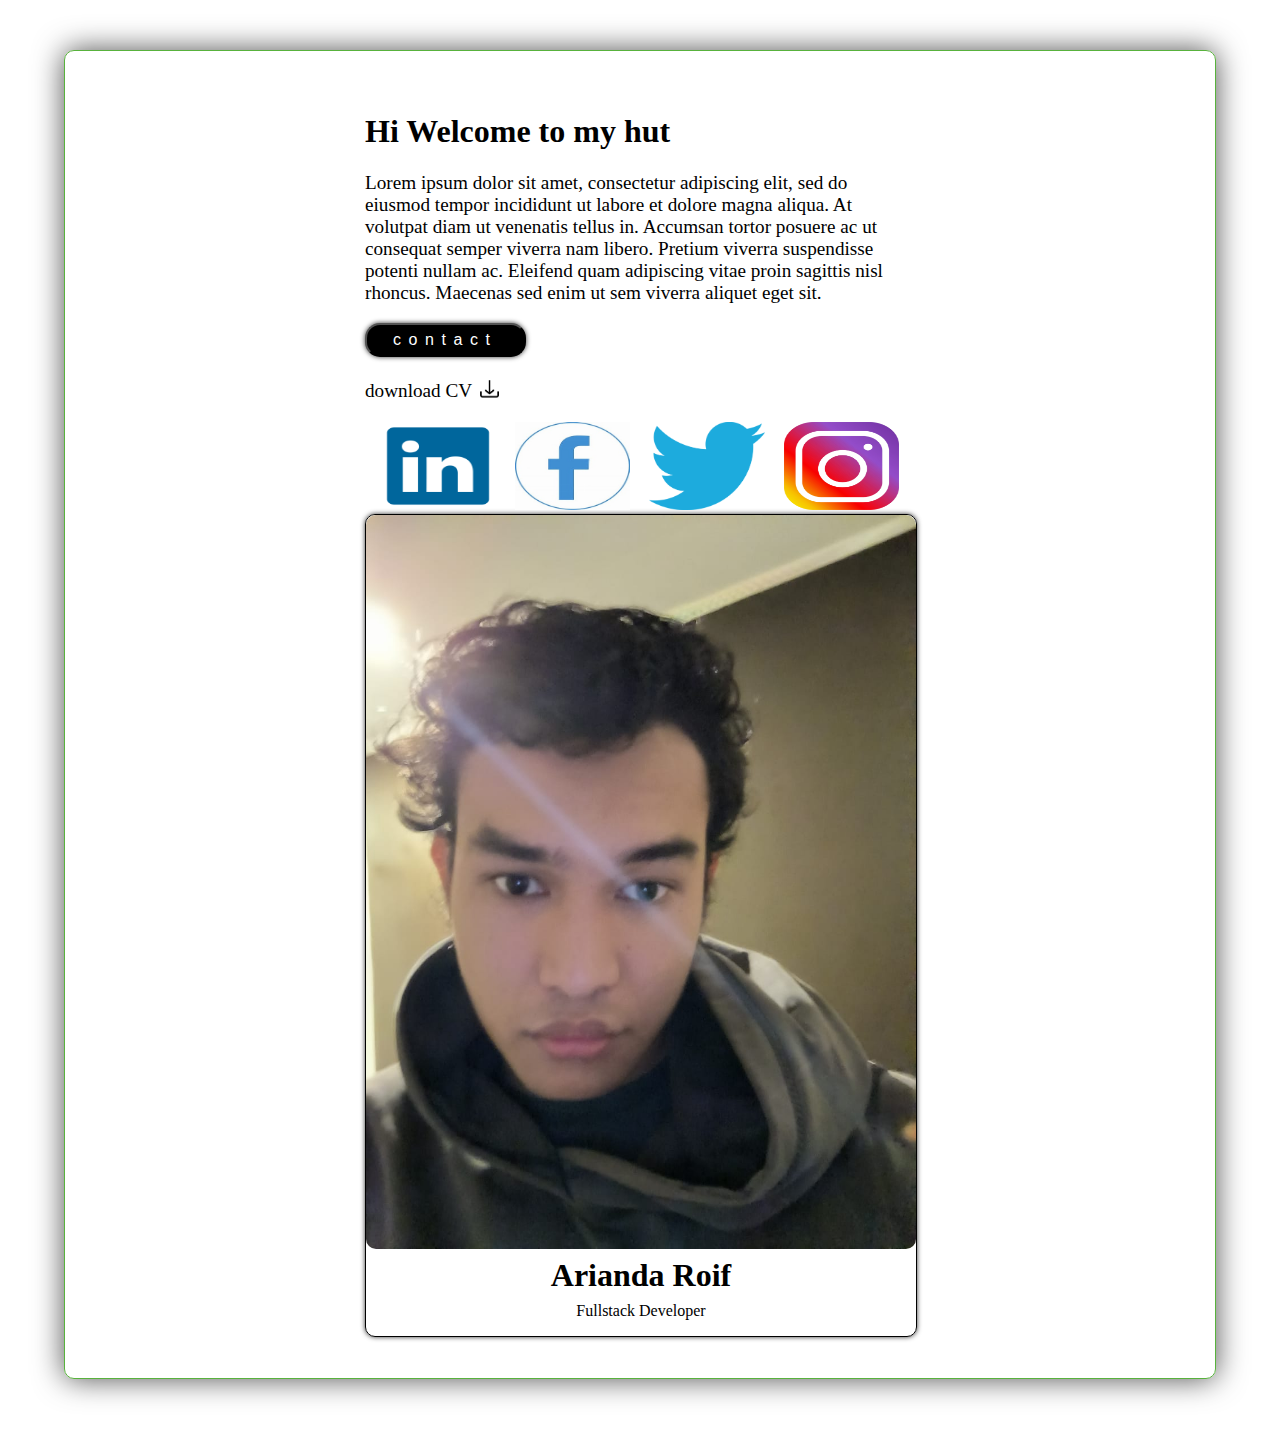
==== index.html @ 671141f8 "Initial commit" ====
<html>

<head>
    <title>Creating Card</title>
</head>

<body>
    <div style="
    border: 1px solid rgb(88, 178, 60);
    width:1150px;
    border-radius: 10px;
    box-shadow: 0px 0px 30px rgb(79,79,79);
    margin: auto;
    margin-top: 50px;
    margin-bottom: 50px;
">
        <div style="
            border: 1px solid white;
            width:550px;
            padding: 15px;
            border-radius: 10px;
            margin: auto;
            margin-top: 25px;
            margin-bottom: 25px;">
            <h1>Hi Welcome to my hut</h1>
            <p style="
        font-size: larger;
        margin-top: 5px;">
                Lorem ipsum dolor sit amet, consectetur adipiscing elit, sed do
                eiusmod tempor incididunt ut labore et dolore magna aliqua. At
                volutpat diam ut venenatis tellus in. Accumsan tortor posuere ac ut
                consequat semper viverra nam libero. Pretium viverra suspendisse
                potenti nullam ac. Eleifend quam adipiscing vitae proin sagittis nisl
                rhoncus. Maecenas sed enim ut sem viverra aliquet eget sit.
            </p>
            <button style="
        box-shadow: 0px 0px 5px rgba(50, 50, 50, 50);
        border-radius: 15px;
        color: white;
        background-color: black;
        padding: 6px 26px;
        font-size: 16px;
        font-family: Arial;
        letter-spacing: 2mm;">contact</button>

            <p style="font-size: larger;">
                download CV <img src="assets/images/download.png" style="width: 25px;" />
            </p>

            <p style="
        letter-spacing: 15px;
        text-align: center;">
            </p>
            <div>
                <img src="assets/images/linkedin.png" alt="" style="width: 21%; height: 10%; margin-left: 15px;">
                <img src="assets/images/Facebook.jpg" alt="" style="width: 21%; height: 10%; margin-left: 15px">
                <img src="assets/images/twitter.png" alt="" style="width: 21%; height: 10%; margin-left: 15px">
                <img src="assets/images/instagram.png" alt="" style="width: 21%; height: 10%; margin-left: 15px">
            </div>


            <div style="
            border: 1px solid black;
            box-shadow: 0px 0px 5px rgba(50, 50, 50, 50);
            width:550px;
            border-radius: 10px;
            margin: auto;">
                <img src="assets/images/selfie.jpg" style="width: 100%;
        border-radius: 10px;
        margin: auto;" />
                <h1 style="text-align: center;
        font-weight: bold;
        line-height: 10px;">Arianda Roif</h1>
                <p style="text-align: center;">Fullstack Developer</p>
            </div>

        </div>
    </div>
</body>

</html>
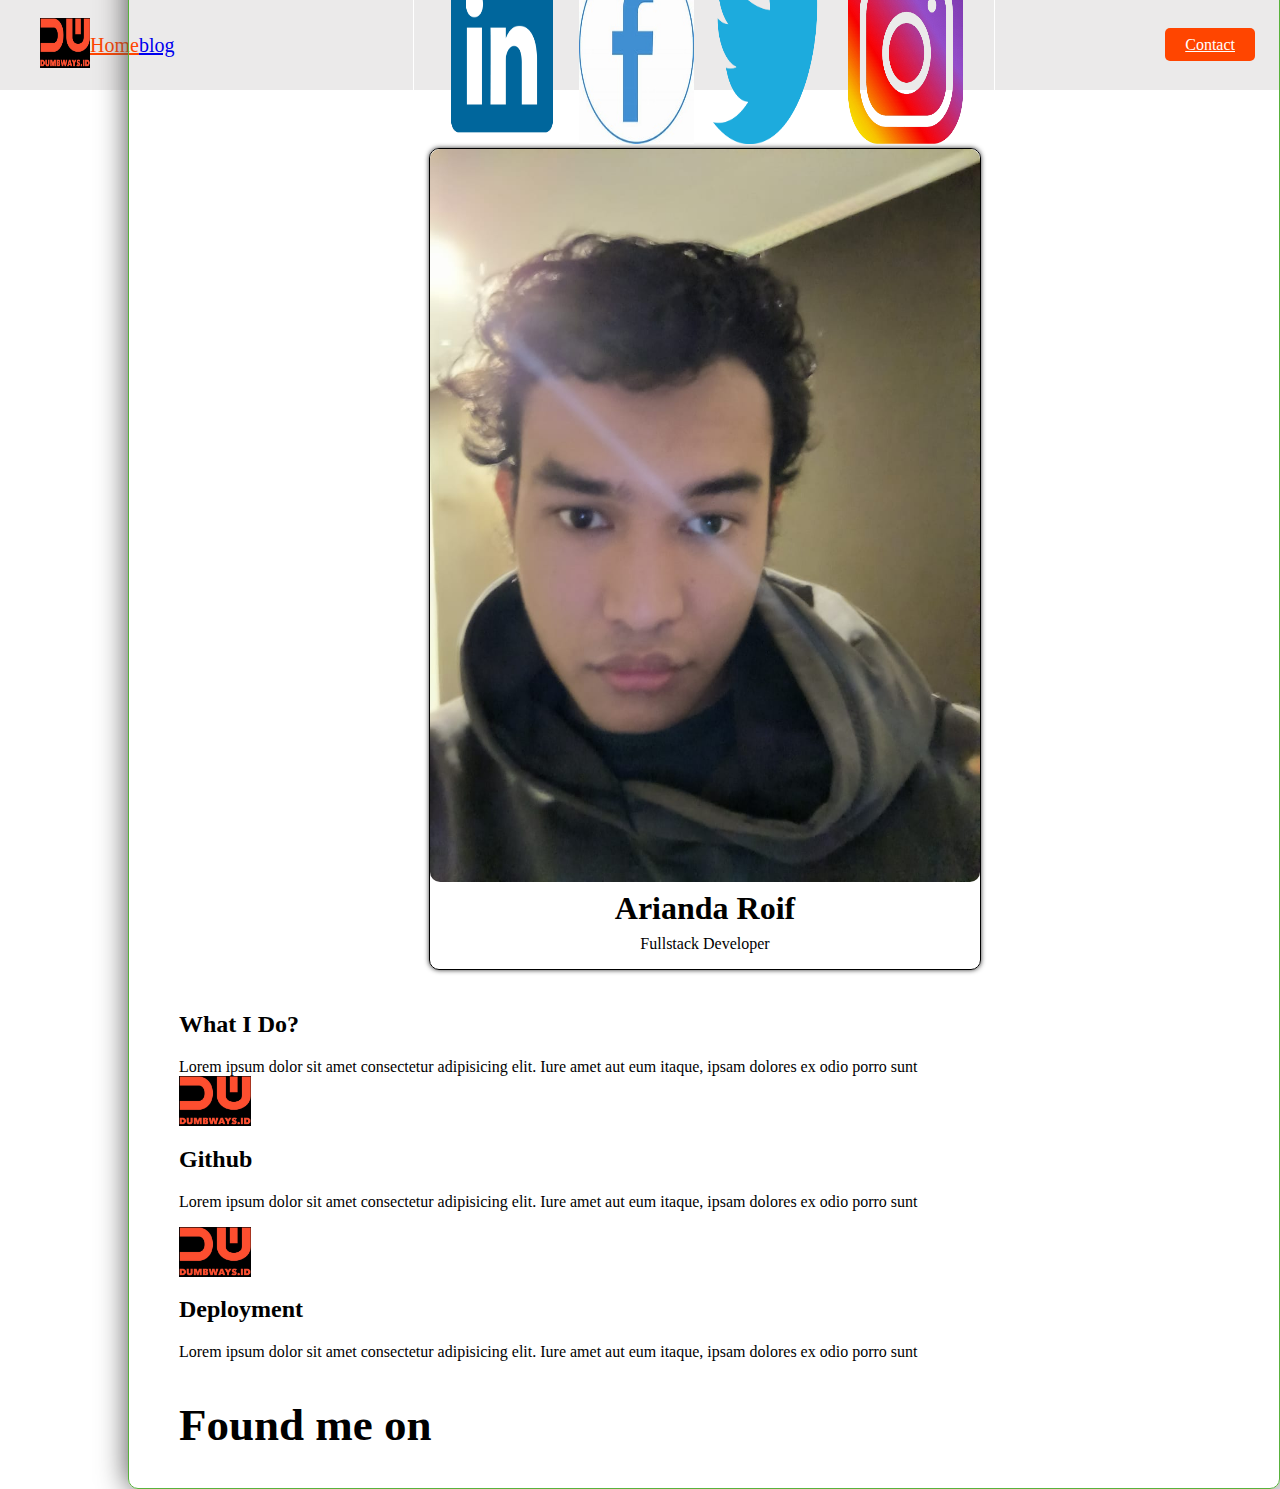
==== commit 8f2aff74: "my file" ====
--- a/index.html
+++ b/index.html
@@ -1,10 +1,32 @@
-<html>
-
 <head>
     <title>Creating Card</title>
+    <link rel="stylesheet" href="style.css" />
 </head>
 
 <body>
+    <nav>
+        <div class="nav-left">
+            <ul>
+                <li>
+                    <li>
+                        <img src="assets/images/Dumbways.jpg" alt="assets" width="50px" height="50px"/>
+                    </li>
+                    <a href="index.html" style="color: orangered;" class="active" id="active">Home</a>
+                </li>
+                <li>
+                     <a href="#">blog</a>
+                </li>
+            </ul>
+        </div>
+        <div class="nav-right">
+            <a href="contact.html">Contact</a>
+        </div>
+    </nav>
+    <div class="container">
+        <section>
+            <div class="left">
+        
+    
     <div style="
     border: 1px solid rgb(88, 178, 60);
     width:1150px;
@@ -73,9 +95,41 @@
         line-height: 10px;">Arianda Roif</h1>
                 <p style="text-align: center;">Fullstack Developer</p>
             </div>
+        </div>
 
+        <div class="right">
+            <h2>What I Do?</h2>
+            Lorem ipsum dolor sit amet consectetur adipisicing elit.
+             Iure amet aut eum itaque, ipsam dolores ex odio porro sunt
+             
+             <div class="skill">
+               
+                <div> <img src="assets/images/Dumbways.jpg" alt="" srcset="" height="50px" />
+                    <h2>Github</h2>
+            <p>Lorem ipsum dolor sit amet consectetur adipisicing elit.
+                Iure amet aut eum itaque, ipsam dolores ex odio porro sunt
+                 </p>
+                </div>
+                       
+                    <div>
+                        <img src="assets/images/Dumbways.jpg" alt="" srcset=""  height="50px" />
+                        <h2>Deployment</h2>
+                <p>Lorem ipsum dolor sit amet consectetur adipisicing elit.
+                    Iure amet aut eum itaque, ipsam dolores ex odio porro sunt
+                    </p>
+                    </div>
+                    
+             </div>
+             <div class="social-media">
+                <h2>Found me on</h2>
+                <i class="fa-brands fa-facebook"></i>
+                <i class="fa-brands fa-twitter"></i>
+                <i class="fa-brands fa-instagram"></i>
+             </div>
         </div>
-    </div>
+    </section>
+        
+</div>
 </body>
 
 </html>--- a/style.css
+++ b/style.css
@@ -0,0 +1,77 @@
+@import url('https://fonts.googleapis.com/css2?family=Poppins:wght@300;900&family=Roboto&display=swap')
+
+*{
+    text-decoration: none;
+    font-family: "poppins", sans-serif;
+    color: black;
+}
+
+body {
+    margin: 0;
+}
+
+nav {
+    background-color: #ebeaea;
+    display: flex;
+    align-items: center;
+    height: 10vh;
+}
+
+nav ul {
+    display: flex;
+    list-style-type: none;
+    align-items: center;
+}
+
+nav ul {
+    margin-right: 25px;
+    font-size: 20px;
+}
+
+nav ul li .active {
+    color: orangered;
+}
+
+.nav-left {
+    flex: 75%;
+}
+
+.nav-right {
+    flex: 25%;
+    text-align: end;
+    margin-right: 25px;
+}
+
+.nav-right a {
+    background-color: orangered;
+    padding: 8px 20px;
+    color: white;
+    border-radius: 5px;
+}
+
+.container {
+    display: flex;
+    justify-content: center;
+    height: 90vh;
+    align-items: center;
+}
+
+section {
+    display: flex;
+    width: 80%;
+}
+
+.left {
+    left: 30%;
+}
+
+.right {
+    flex: 70%;
+    margin-left: 50px;
+}
+
+
+.social-media {
+    margin-right: 20px;
+    font-size: 30px;
+}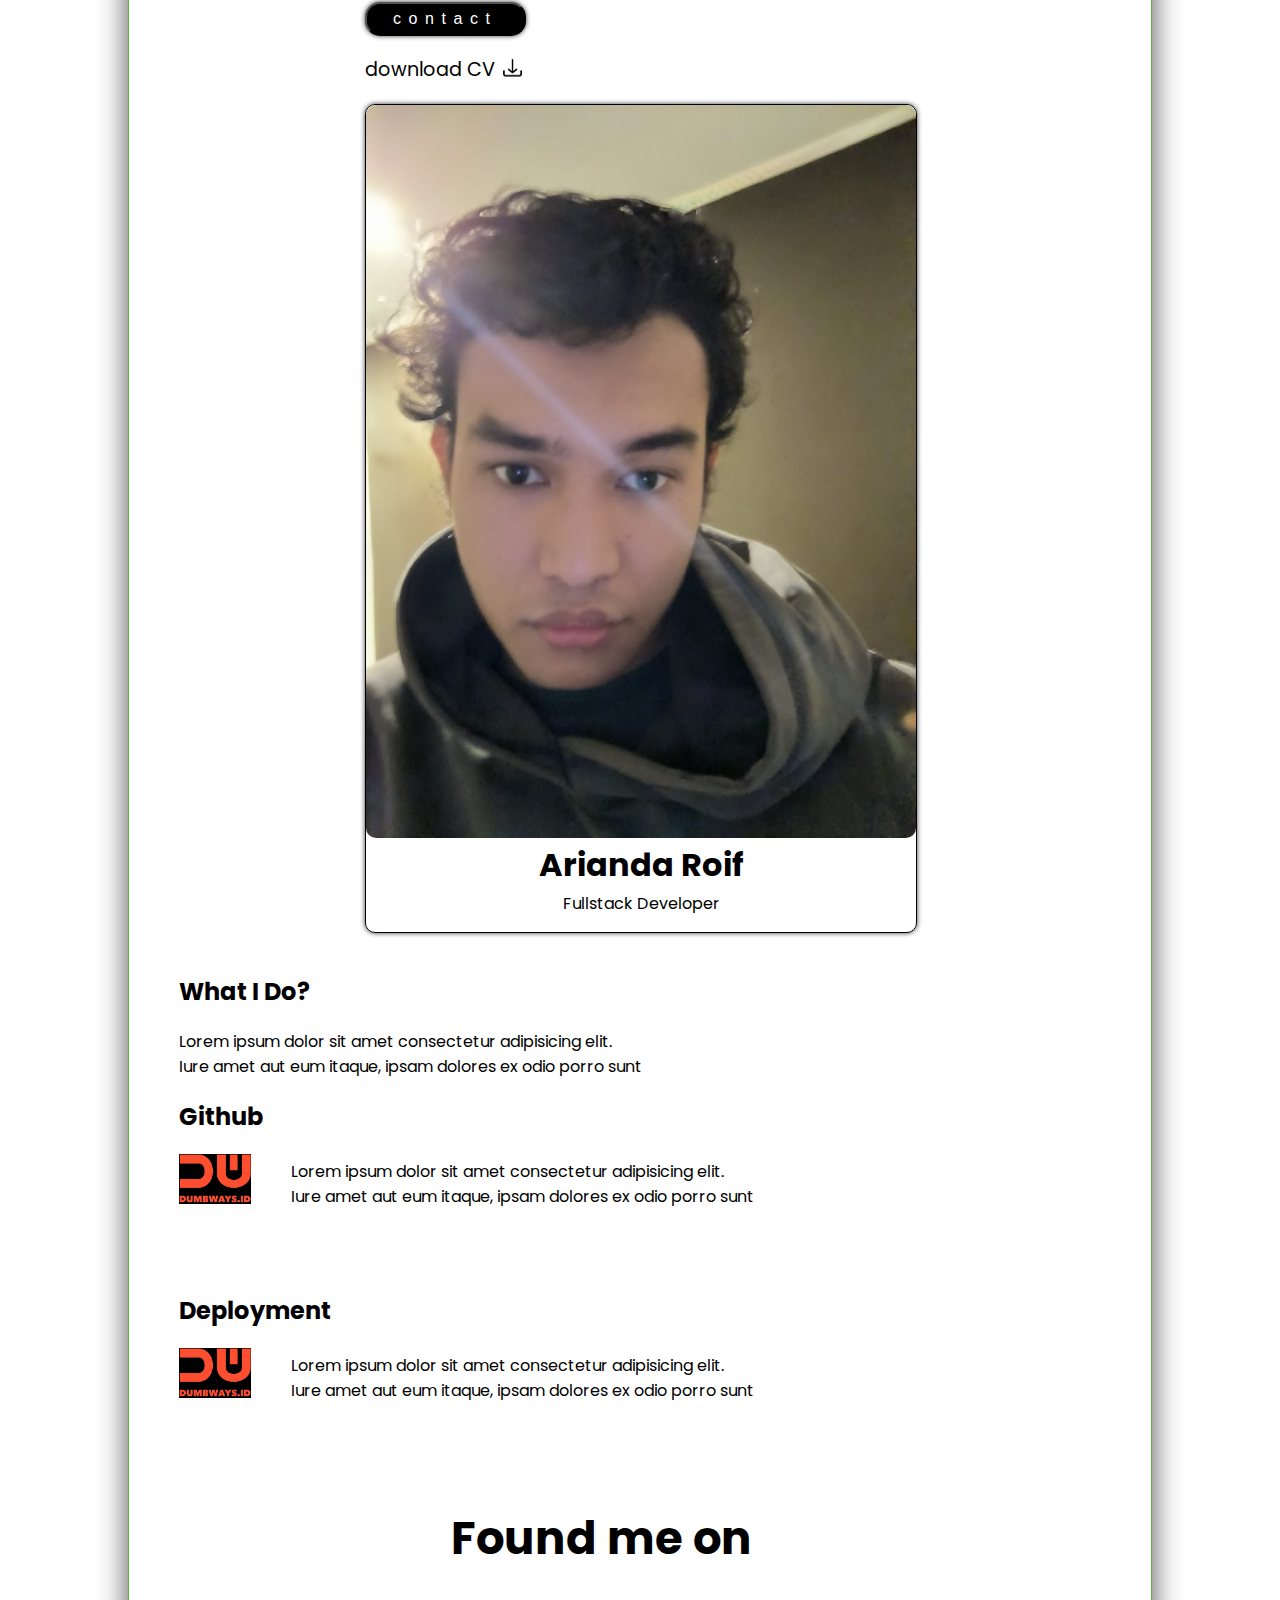
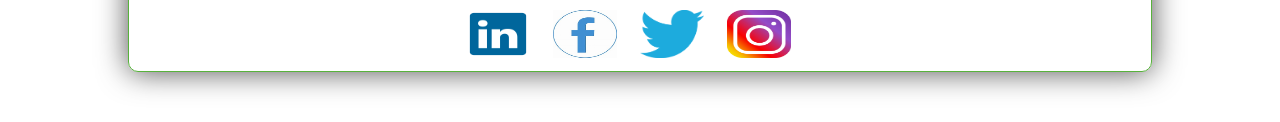
==== commit b97bf17f: "Update" ====
--- a/index.html
+++ b/index.html
@@ -4,132 +4,77 @@
 </head>
 
 <body>
-    <nav>
-        <div class="nav-left">
-            <ul>
-                <li>
-                    <li>
-                        <img src="assets/images/Dumbways.jpg" alt="assets" width="50px" height="50px"/>
-                    </li>
-                    <a href="index.html" style="color: orangered;" class="active" id="active">Home</a>
-                </li>
-                <li>
-                     <a href="#">blog</a>
-                </li>
-            </ul>
-        </div>
-        <div class="nav-right">
-            <a href="contact.html">Contact</a>
-        </div>
-    </nav>
     <div class="container">
         <section>
-            <div class="left">
-        
-    
-    <div style="
-    border: 1px solid rgb(88, 178, 60);
-    width:1150px;
-    border-radius: 10px;
-    box-shadow: 0px 0px 30px rgb(79,79,79);
-    margin: auto;
-    margin-top: 50px;
-    margin-bottom: 50px;
-">
-        <div style="
-            border: 1px solid white;
-            width:550px;
-            padding: 15px;
-            border-radius: 10px;
-            margin: auto;
-            margin-top: 25px;
-            margin-bottom: 25px;">
-            <h1>Hi Welcome to my hut</h1>
-            <p style="
-        font-size: larger;
-        margin-top: 5px;">
-                Lorem ipsum dolor sit amet, consectetur adipiscing elit, sed do
-                eiusmod tempor incididunt ut labore et dolore magna aliqua. At
-                volutpat diam ut venenatis tellus in. Accumsan tortor posuere ac ut
-                consequat semper viverra nam libero. Pretium viverra suspendisse
-                potenti nullam ac. Eleifend quam adipiscing vitae proin sagittis nisl
-                rhoncus. Maecenas sed enim ut sem viverra aliquet eget sit.
-            </p>
-            <button style="
-        box-shadow: 0px 0px 5px rgba(50, 50, 50, 50);
-        border-radius: 15px;
-        color: white;
-        background-color: black;
-        padding: 6px 26px;
-        font-size: 16px;
-        font-family: Arial;
-        letter-spacing: 2mm;">contact</button>
+            <div class="box-1">
+                <div class="box-2">
+                    <h1>Hi Welcome to my hut</h1>
+                    <p class="p1">
+                        Lorem ipsum dolor sit amet, consectetur adipiscing elit, sed do
+                        eiusmod tempor incididunt ut labore et dolore magna aliqua. At
+                        volutpat diam ut venenatis tellus in. Accumsan tortor posuere ac ut
+                        consequat semper viverra nam libero. Pretium viverra suspendisse
+                        potenti nullam ac. Eleifend quam adipiscing vitae proin sagittis nisl
+                        rhoncus. Maecenas sed enim ut sem viverra aliquet eget sit.
+                    </p>
+                    <button class="btn-1">contact</button>
+                    <p style="font-size: larger;">
+                        download CV <img src="assets/images/download.png" style="width: 25px;" />
+                    </p>
+                    <div>
+                    </div>
+                    <div class="box-3">
+                        <img src="assets/images/selfie.jpg" class="pict" />
+                        <h1 class="name">Arianda Roif</h1>
+                        <p class="ta-center">Fullstack Developer</p>
+                    </div>
+                </div>
 
-            <p style="font-size: larger;">
-                download CV <img src="assets/images/download.png" style="width: 25px;" />
-            </p>
+                <div class="right">
+                    <h2>What I Do?</h2>
+                    Lorem ipsum dolor sit amet consectetur adipisicing elit.
+                    <br>
+                    Iure amet aut eum itaque, ipsam dolores ex odio porro sunt
+                    
+                    <div>
+                        
+                        <div class="skill-section"> 
+                            <div class="skill-img">
+                                <h2>Github</h2>
+                                <img src="assets/images/Dumbways.jpg" alt="" srcset="" height="50px" />
+                            </div>
+                            <div class="skill-description">
+                                <p>Lorem ipsum dolor sit amet consectetur adipisicing elit.
+                                    <br>
+                                    Iure amet aut eum itaque, ipsam dolores ex odio porro sunt
+                                </p>
+                            </div>
+                        </div>
+                        
+                        <div class="skill-section">
+                            <div class="skill-img">
+                                <h2>Deployment</h2>
+                                <img src="assets/images/Dumbways.jpg" alt="" srcset="" height="50px" />
+                            </div>
+                            <div class="skill-description">
+                                <p>Lorem ipsum dolor sit amet consectetur adipisicing elit.
+                                    <br>
+                                    Iure amet aut eum itaque, ipsam dolores ex odio porro sunt
+                                </p>
+                            </div>
+                        </div>
+                    </div>
+                    <div class="social-media">
+                        <h2>Found me on</h2>
+                        <img src="assets/images/linkedin.png" alt="" class="social-logo" />
+                        <img src="assets/images/Facebook.jpg" alt="" class="social-logo" />
+                        <img src="assets/images/twitter.png" alt="" class="social-logo" />
+                        <img src="assets/images/instagram.png" alt="" class="social-logo" />
+                    </div>
+                </div>
+        </section>
 
-            <p style="
-        letter-spacing: 15px;
-        text-align: center;">
-            </p>
-            <div>
-                <img src="assets/images/linkedin.png" alt="" style="width: 21%; height: 10%; margin-left: 15px;">
-                <img src="assets/images/Facebook.jpg" alt="" style="width: 21%; height: 10%; margin-left: 15px">
-                <img src="assets/images/twitter.png" alt="" style="width: 21%; height: 10%; margin-left: 15px">
-                <img src="assets/images/instagram.png" alt="" style="width: 21%; height: 10%; margin-left: 15px">
-            </div>
-
-
-            <div style="
-            border: 1px solid black;
-            box-shadow: 0px 0px 5px rgba(50, 50, 50, 50);
-            width:550px;
-            border-radius: 10px;
-            margin: auto;">
-                <img src="assets/images/selfie.jpg" style="width: 100%;
-        border-radius: 10px;
-        margin: auto;" />
-                <h1 style="text-align: center;
-        font-weight: bold;
-        line-height: 10px;">Arianda Roif</h1>
-                <p style="text-align: center;">Fullstack Developer</p>
-            </div>
-        </div>
-
-        <div class="right">
-            <h2>What I Do?</h2>
-            Lorem ipsum dolor sit amet consectetur adipisicing elit.
-             Iure amet aut eum itaque, ipsam dolores ex odio porro sunt
-             
-             <div class="skill">
-               
-                <div> <img src="assets/images/Dumbways.jpg" alt="" srcset="" height="50px" />
-                    <h2>Github</h2>
-            <p>Lorem ipsum dolor sit amet consectetur adipisicing elit.
-                Iure amet aut eum itaque, ipsam dolores ex odio porro sunt
-                 </p>
-                </div>
-                       
-                    <div>
-                        <img src="assets/images/Dumbways.jpg" alt="" srcset=""  height="50px" />
-                        <h2>Deployment</h2>
-                <p>Lorem ipsum dolor sit amet consectetur adipisicing elit.
-                    Iure amet aut eum itaque, ipsam dolores ex odio porro sunt
-                    </p>
-                    </div>
-                    
-             </div>
-             <div class="social-media">
-                <h2>Found me on</h2>
-                <i class="fa-brands fa-facebook"></i>
-                <i class="fa-brands fa-twitter"></i>
-                <i class="fa-brands fa-instagram"></i>
-             </div>
-        </div>
-    </section>
-        
-</div>
+    </div>
 </body>
 
 </html>--- a/style.css
+++ b/style.css
@@ -1,8 +1,8 @@
-@import url('https://fonts.googleapis.com/css2?family=Poppins:wght@300;900&family=Roboto&display=swap')
+@import url("https://fonts.googleapis.com/css2?family=Poppins:wght@100;200;300;400;500;600;700;800;900&display=swap");
 
-*{
+* {
     text-decoration: none;
-    font-family: "poppins", sans-serif;
+    font-family: "Poppins", sans-serif;
     color: black;
 }
 
@@ -10,50 +10,12 @@
     margin: 0;
 }
 
-nav {
-    background-color: #ebeaea;
-    display: flex;
-    align-items: center;
-    height: 10vh;
-}
-
-nav ul {
-    display: flex;
-    list-style-type: none;
-    align-items: center;
-}
-
-nav ul {
-    margin-right: 25px;
-    font-size: 20px;
-}
-
-nav ul li .active {
-    color: orangered;
-}
-
-.nav-left {
-    flex: 75%;
-}
-
-.nav-right {
-    flex: 25%;
-    text-align: end;
-    margin-right: 25px;
-}
-
-.nav-right a {
-    background-color: orangered;
-    padding: 8px 20px;
-    color: white;
-    border-radius: 5px;
-}
-
 .container {
     display: flex;
     justify-content: center;
     height: 90vh;
     align-items: center;
+    margin-top: 15rem;
 }
 
 section {
@@ -70,8 +32,88 @@
     margin-left: 50px;
 }
 
+.box-1 {
+    border: 1px solid rgb(88, 178, 60);
+    width: 1150px;
+    border-radius: 10px;
+    box-shadow: 0px 0px 30px rgb(79, 79, 79);
+    margin: auto;
+    margin-top: 50px;
+    margin-bottom: 50px;
+}
+
+.box-2 {
+    border: 1px solid white;
+    width: 550px;
+    padding: 15px;
+    border-radius: 10px;
+    margin: auto;
+    margin-top: 25px;
+    margin-bottom: 25px;
+}
+
+.box-3 {
+    border: 1px solid black;
+    box-shadow: 0px 0px 5px rgba(50, 50, 50, 50);
+    width: 550px;
+    border-radius: 10px;
+    margin: auto;
+}
+
+.p1 {
+    font-size: larger;
+    margin-top: 5px;
+}
+
+.btn-1 {
+    box-shadow: 0px 0px 5px rgba(50, 50, 50, 50);
+    border-radius: 15px;
+    color: white;
+    background-color: black;
+    padding: 6px 26px;
+    font-size: 16px;
+    font-family: Arial;
+    letter-spacing: 2mm;
+}
+
+.pict {
+    width: 100%;
+    border-radius: 10px;
+    margin: auto;
+}
+
+.name {
+    text-align: center;
+    font-weight: bold;
+    line-height: 10px;
+}
+
+.ta-center {
+    text-align: center;
+}
+
+.skill-section {
+    display: flex;
+}
+
+.skill-img {
+    width: 7rem;
+}
+
+.skill-description {
+    margin-top: 4rem;
+    margin-bottom: 3rem;
+}
 
 .social-media {
-    margin-right: 20px;
+    align-content: center;
+    margin-left: 17rem;
+    margin-right: 17rem;
     font-size: 30px;
+}
+
+.social-logo {
+    width: 4rem;
+    height: 3rem;
+    margin-left: 15px;
 }